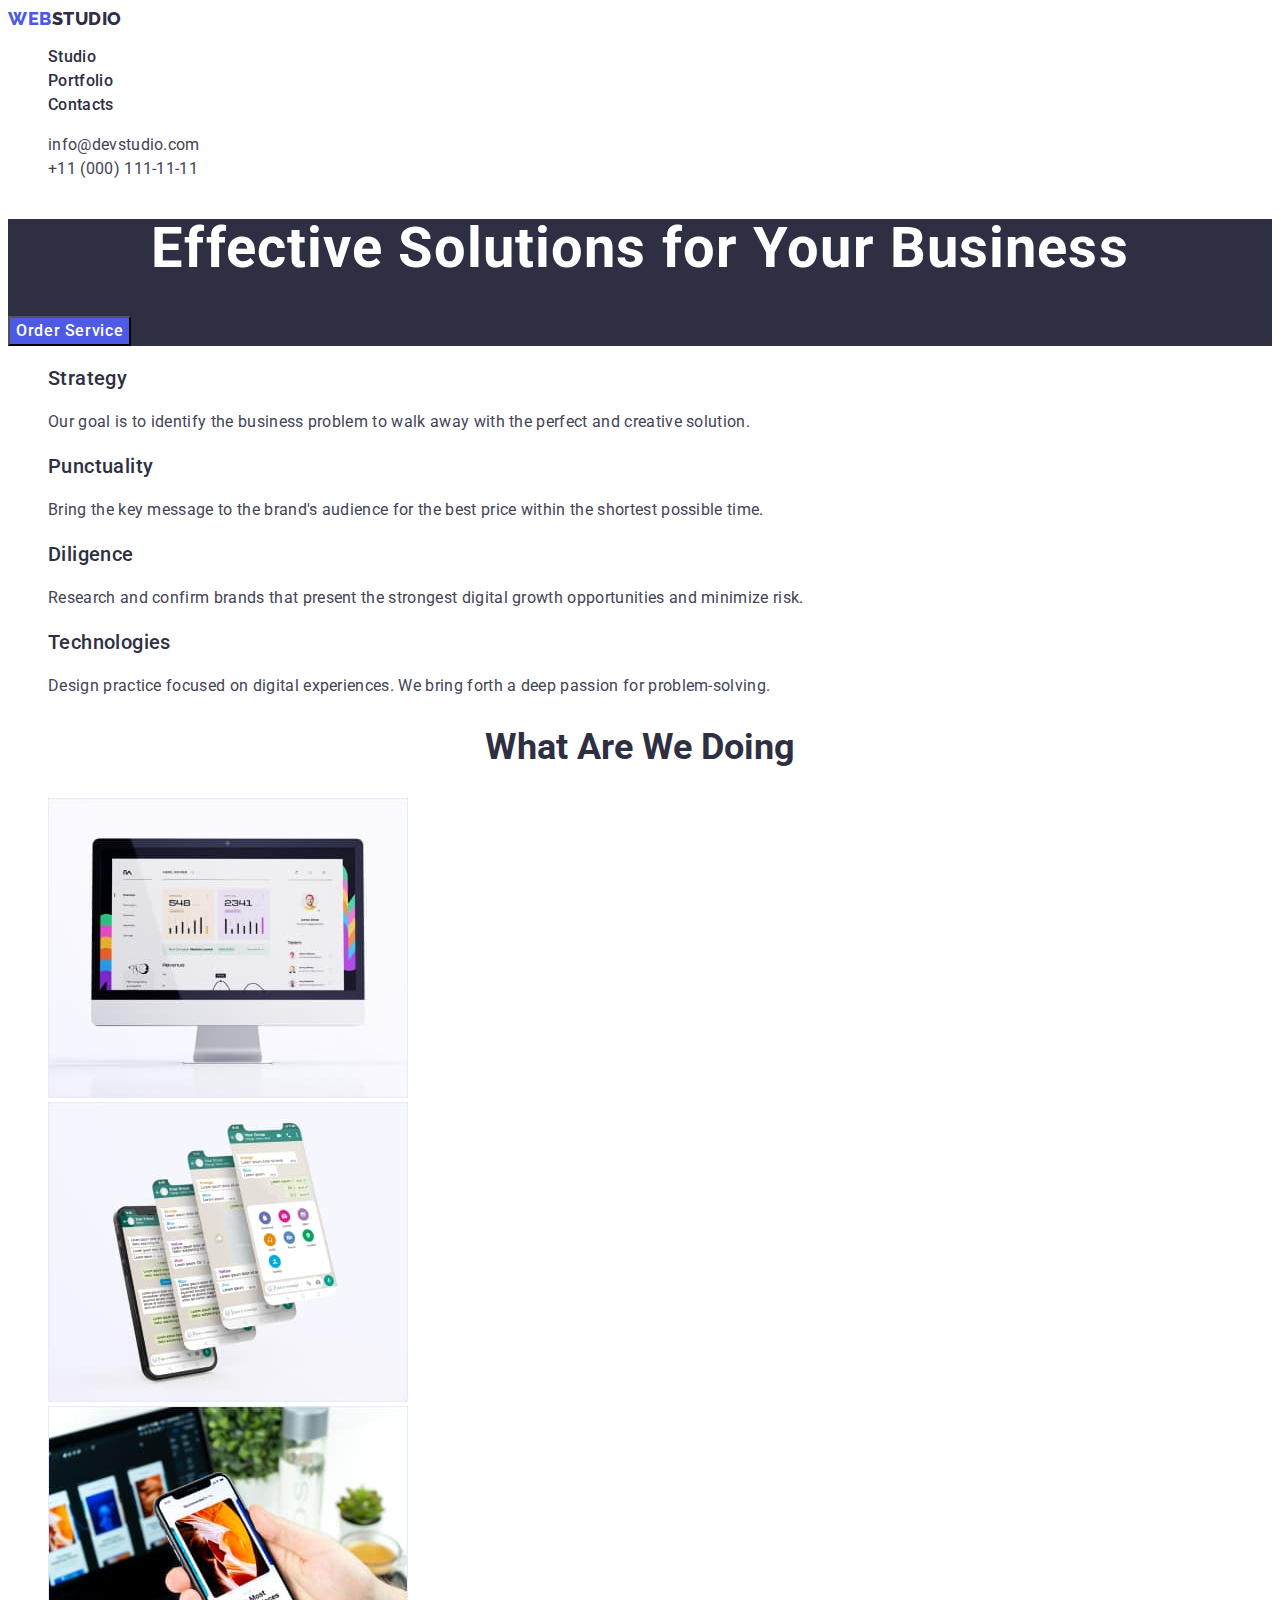
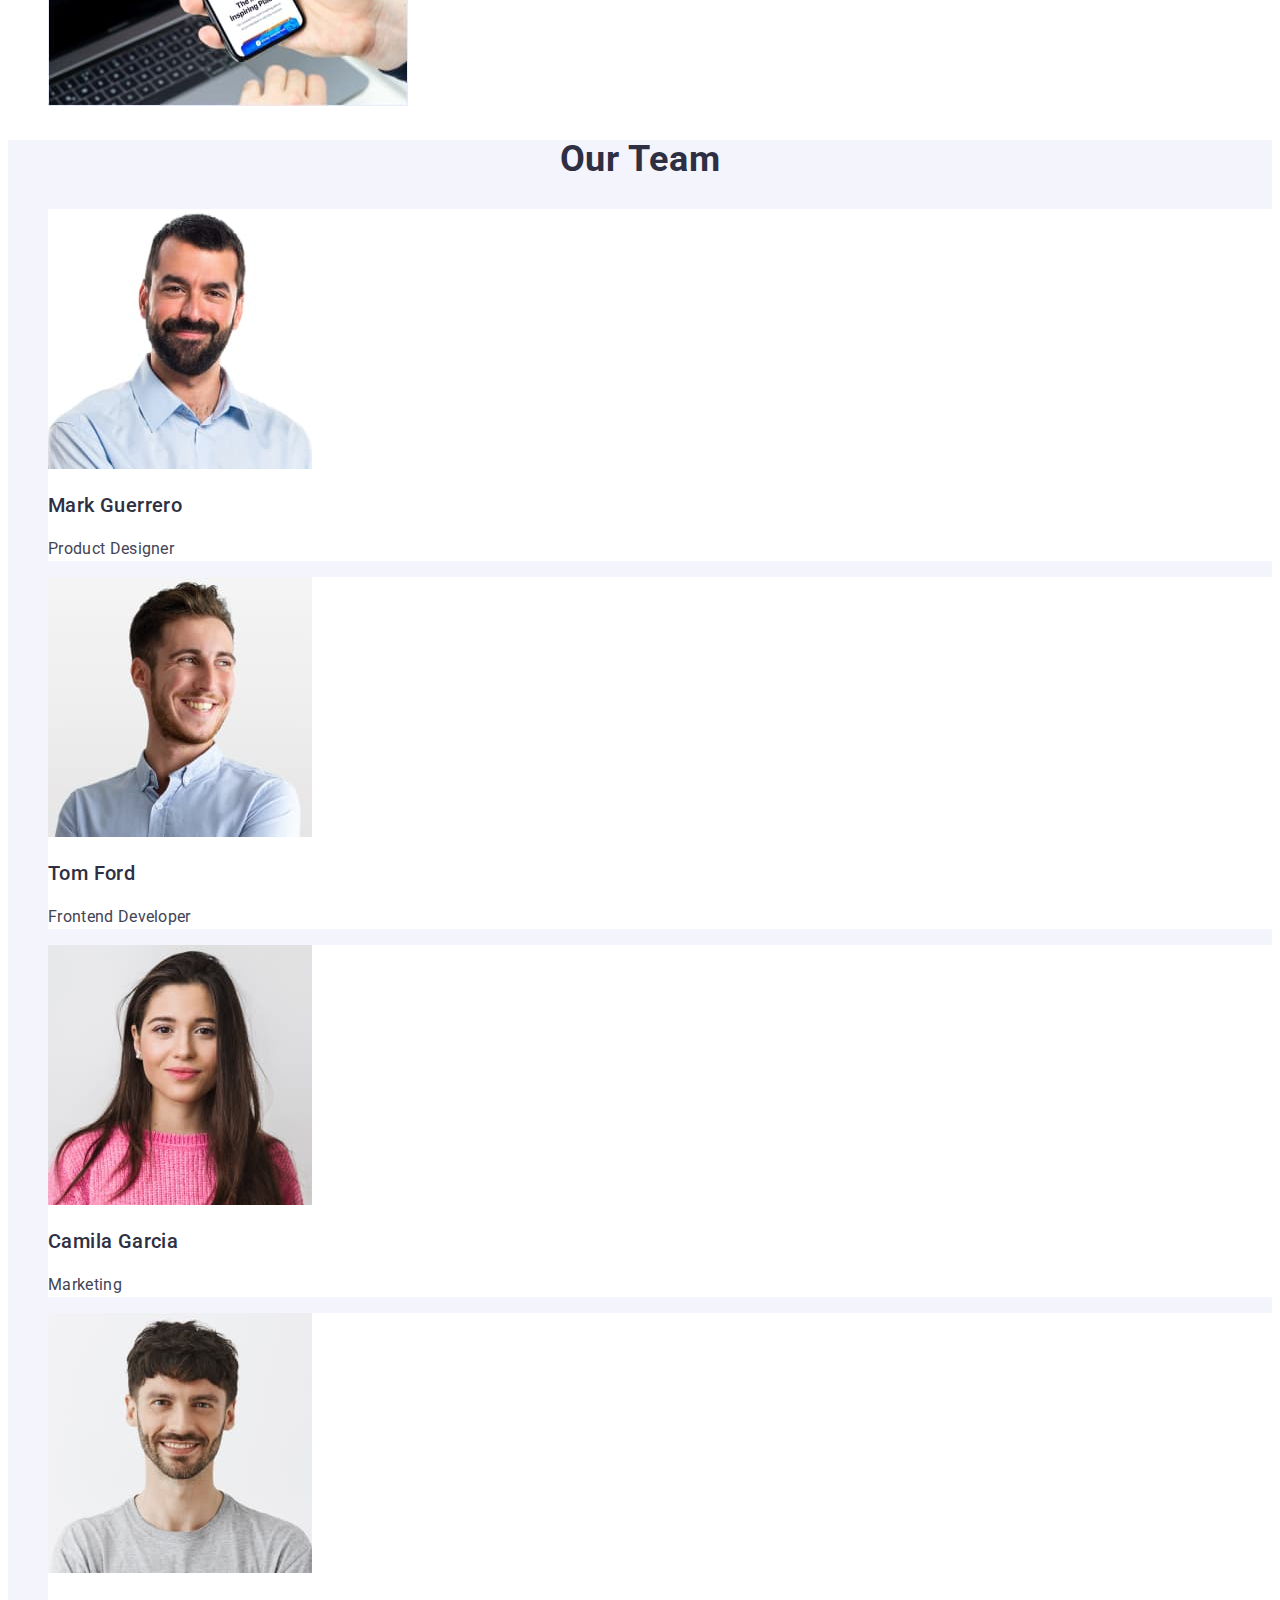
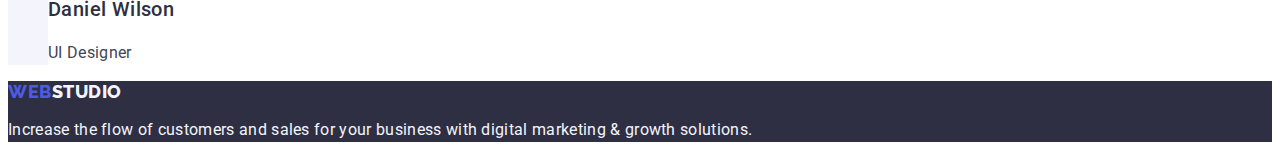
==== index.html @ 60fe018e "dfb" ====
<!DOCTYPE html>
<html lang="en">
  <head>
    <meta charset="UTF-8" />
    <meta http-equiv="X-UA-Compatible" content="IE=edge" />
    <meta name="viewport" content="width=device-width, initial-scale=1.0" />
    <link rel="preconnect" href="https://fonts.googleapis.com" />
    <link rel="preconnect" href="https://fonts.gstatic.com" crossorigin />
    <link
      href="https://fonts.googleapis.com/css2?family=Raleway:wght@800&family=Roboto:wght@400;500;700&display=swap"
      rel="stylesheet"
    />
    <title>Document</title>
    <link rel="stylesheet" href="./css/styles.css" />
  </head>
  <body>
    <header class="header">
      <nav class="header-navigation">
        <a href="./index.html" class="header-logo link"
          >Web<span class="header-logo-span">Studio</span></a
        >
        <ul class="header-menu list">
          <li>
            <a class="header-menu-link link" href="./index.html">Studio</a>
          </li>
          <li>
            <a class="header-menu-link link" href="./portfolio.html"
              >Portfolio</a
            >
          </li>
          <li><a class="header-menu-link link" href="">Contacts</a></li>
        </ul>
      </nav>
      <address class="header-address">
        <ul class="header-contact list link">
          <li>
            <a href="mailto:info@devstudio.com" class="header-adress-mail link"
              >info@devstudio.com</a
            >
          </li>
          <li>
            <a href="tel:+110001111111" class="header-adress-mail link"
              >+11 (000) 111-11-11</a
            >
          </li>
        </ul>
      </address>
    </header>

    <main>
      <!-- hero image -->
      <section class="hero">
        <h1 class="hero-title">Effective Solutions for Your Business</h1>
        <button type="button" class="hero-btn">Order Service</button>
      </section>

      <!-- section 2 -->
      <section class="professionalism">
        <h2 hidden class="professionalism-title">Professionalism</h2>
        <ul class="professionalism-list list">
          <li class="professionalism-item">
            <h3 class="professionalism-subtitle">Strategy</h3>
            <p class="professionalism-item-text">
              Our goal is to identify the business problem to walk away with the
              perfect and creative solution.
            </p>
          </li>
          <li class="professionalism-item">
            <h3 class="professionalism-subtitle">Punctuality</h3>
            <p class="professionalism-item-text">
              Bring the key message to the brand's audience for the best price
              within the shortest possible time.
            </p>
          </li>
          <li class="professionalism-item">
            <h3 class="professionalism-subtitle">Diligence</h3>
            <p class="professionalism-item-text">
              Research and confirm brands that present the strongest digital
              growth opportunities and minimize risk.
            </p>
          </li>
          <li class="professionalism-item">
            <h3 class="professionalism-subtitle">Technologies</h3>
            <p class="professionalism-item-text">
              Design practice focused on digital experiences. We bring forth a
              deep passion for problem-solving.
            </p>
          </li>
        </ul>
      </section>

      <!-- section 3 -->
      <section class="action">
        <h2 class="action-title">What are we doing</h2>
        <ul class="teem-list list">
          <li>
            <img
              src="./images/section2img1.jpg"
              alt="web_site"
              width="360"
              height="300"
            />
          </li>
          <li>
            <img
              src="./images/section2img2.jpg"
              alt="communication"
              width="360"
              height="300"
            />
          </li>
          <li>
            <img
              src="./images/section2img3.jpg"
              alt="application"
              width="360"
              height="300"
            />
          </li>
        </ul>
      </section>

      <!-- section 4 -->
      <section class="teem">
        <h2 class="teem-title">Our Team</h2>
        <ul class="teem-list list">
          <li class="teem-list-item">
            <img
              src="./images/markguerrero.jpg"
              alt="Mark Guerrero"
              width="264"
              height="260"
            />
            <h3 class="teem-subtitle">Mark Guerrero</h3>
            <p class="teem-text">Product Designer</p>
          </li>
          <li class="teem-list-item">
            <img
              src="./images/tomford.jpg"
              alt="Tom Ford"
              width="264"
              height="260"
            />
            <h3 class="teem-subtitle">Tom Ford</h3>
            <p class="teem-text">Frontend Developer</p>
          </li>
          <li class="teem-list-item">
            <img
              src="./images/camilagarcia.jpg"
              alt="Camila Garcia"
              width="264"
              height="260"
            />
            <h3 class="teem-subtitle">Camila Garcia</h3>
            <p class="teem-text">Marketing</p>
          </li>
          <li class="teem-list-item">
            <img
              src="./images/danielwilson.jpg"
              alt="Daniel Wilson"
              width="264"
              height="260"
            />
            <h3 class="teem-subtitle">Daniel Wilson</h3>
            <p class="teem-text">UI Designer</p>
          </li>
        </ul>
      </section>
    </main>

    <footer class="footer">
      <a href="./index.html" class="footer-logo link"
        >Web<span class="footer-logo-span">Studio</span></a
      >
      <p class="footer-text">
        Increase the flow of customers and sales for your business with digital
        marketing & growth solutions.
      </p>
    </footer>
  </body>
</html>
---- css/styles.css ----
:root {
  --title-color: #2e2f42;
  --main-text-color: #434455;
  --logo-color: #4d5ae5;
  --hover-color: #404bbf;
  --hero-color: #ffffff;
  --footer-text-color: #f4f4fd;
}

body {
  font-family: "Roboto", sans-serif;
  color: var(--main-text-color);
  background-color: var(--hero-color);
}

.link {
  text-decoration: none;
}

.list {
  list-style-type: none;
}

/* header */

.header-logo {
  font-family: "Raleway", sans-serif;
  font-weight: 800;
  font-size: 18px;
  line-height: 1.17;
  letter-spacing: 0.03em;
  text-transform: uppercase;
  color: var(--logo-color);
}
.header-logo:hover {
  color: var(--hover-color);
}

.header-logo:focus {
  color: var(--hover-color);
}

.header-logo-span {
  color: var(--title-color);
}

.header-menu-link {
  font-weight: 500;
  font-size: 16px;
  line-height: 1.5;
  letter-spacing: 0.02em;
  color: var(--title-color);
}

.header-menu-link:hover {
  color: var(--hover-color);
}

.header-menu-link:focus {
  color: var(--hover-color);
}

.header-contact {
  line-height: 1.5;
  letter-spacing: 0.02em;
}
.header-address {
  font-style: normal;
}

.header-adress-mail {
  color: var(--main-text-color);
}

.header-adress-mail:hover {
  color: var(--hover-color);
}

.header-adress-mail:focus {
  color: var(--hover-color);
}

/* hero image */
.hero {
  background-color: var(--title-color);
}

.hero-title {
  font-size: 56px;
  line-height: 1.07;
  text-align: center;
  letter-spacing: 0.02em;
  color: var(--hero-color);
}
.hero-btn {
  font-family: "Roboto", sans-serif;
  font-weight: 500;
  font-size: 16px;
  line-height: 1.5;
  letter-spacing: 0.04em;
  color: var(--hero-color);
  background-color: var(--logo-color);
  cursor: pointer;
}

.hero-btn:hover {
  background-color: var(--hover-color);
}

.hero-btn:focus {
  background-color: var(--hover-color);
}

/* section 2 */

.professionalism-subtitle {
  font-weight: 500;
  font-size: 20px;
  line-height: 1.2;
  letter-spacing: 0.02em;
  color: var(--title-color);
}

.professionalism-item-text {
  font-size: 16px;
  line-height: 1.5;
  letter-spacing: 0.02em;
  color: var(--main-text-color);
}

/* section 3 */

.action-title {
  font-size: 36px;
  line-height: 1.11;
  text-align: center;
  text-transform: capitalize;
  color: var(--title-color);
}

/* section 4 */

.teem {
  background-color: var(--footer-text-color);
}

.teem-title {
  font-size: 36px;
  line-height: 1.11;
  text-align: center;
  letter-spacing: 0.02em;
  text-transform: capitalize;
  color: var(--title-color);
}

.teem-list {
}

.teem-list-item {
  background-color: var(--hero-color);
}

.teem-subtitle {
  font-weight: 500;
  font-size: 20px;
  line-height: 1.2;
  letter-spacing: 0.02em;
  color: var(--title-color);
}

.teem-text {
  font-size: 16px;
  line-height: 1.5;
  letter-spacing: 0.02em;
  color: var(--main-text-color);
}

/* footer */
.footer {
  background-color: var(--title-color);
}

.footer-logo {
  font-family: "Raleway", sans-serif;
  font-weight: 800;
  font-size: 18px;
  line-height: 1.17;
  letter-spacing: 0.03em;
  text-transform: uppercase;
  color: var(--logo-color);
}

.footer-logo-span {
  color: var(--footer-text-color);
}

.footer-text {
  line-height: 1.5;
  letter-spacing: 0.02em;
  color: var(--footer-text-color);
}

/* portfolio */

/* filter */

.filter-list {
  font-weight: 500;
  font-size: 16px;
  line-height: 1.5;
  color: var(--logo-color);
  list-style: none;
}

.filter-list-all {
  font-family: "Roboto", sans-serif;
  font-weight: 500;
  font-size: 16px;
  line-height: 1.5;
  letter-spacing: 0.04em;
  color: var(--logo-color);
  background-color: var(--footer-text-color);
  cursor: pointer;
}

.filter-list-all:hover {
  color: var(--hero-color);
  background-color: var(--hover-color);
}

.filter-list-all:focus {
  color: var(--hero-color);
  background-color: var(--hover-color);
}

.filter-link {
  text-decoration: none;
}

.filter-link-list {
}

.filter-link-item {
  text-decoration: none;
}

.filter-subtitle {
  font-weight: 500;
  font-size: 20px;
  line-height: 1.2;
  letter-spacing: 0.02em;
  color: var(--title-color);
}

.filter-text {
  font-size: 16px;
  line-height: 1.5;
  letter-spacing: 0.02em;
  color: var(--main-text-color);
}
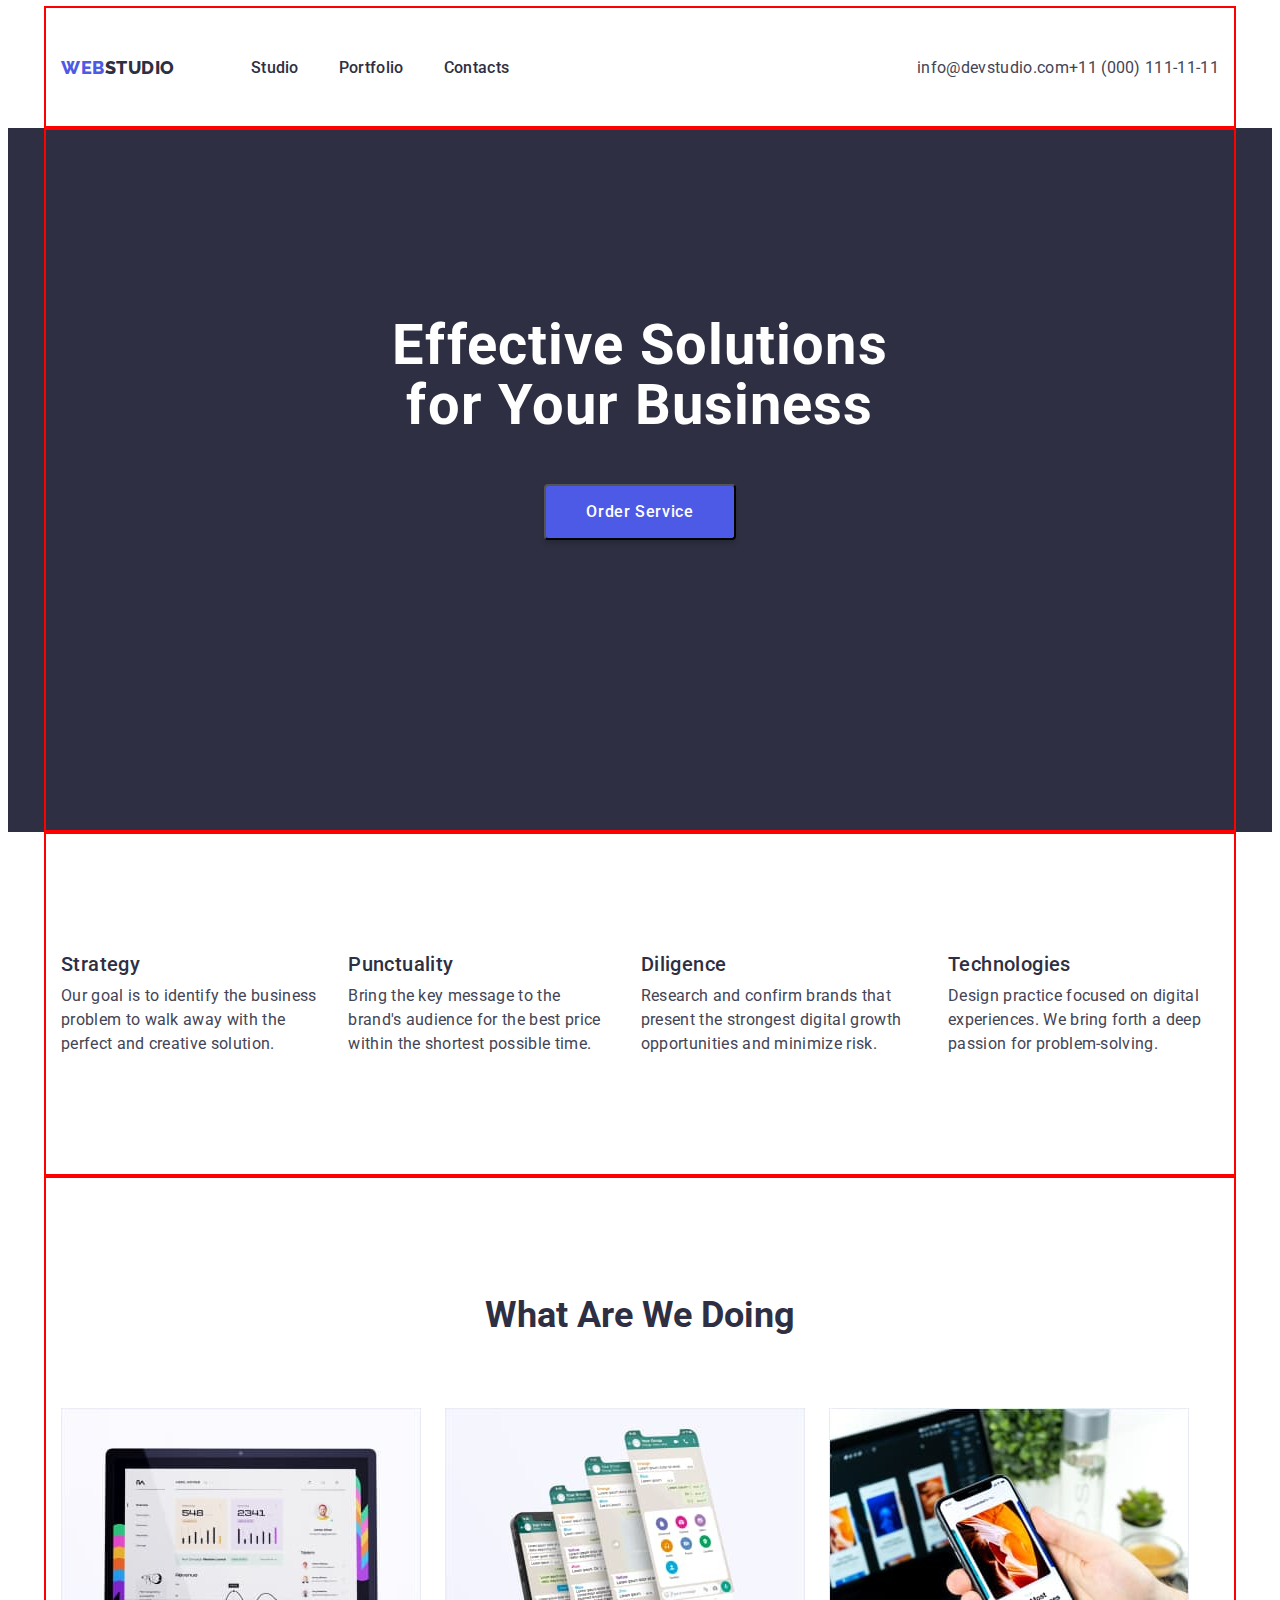
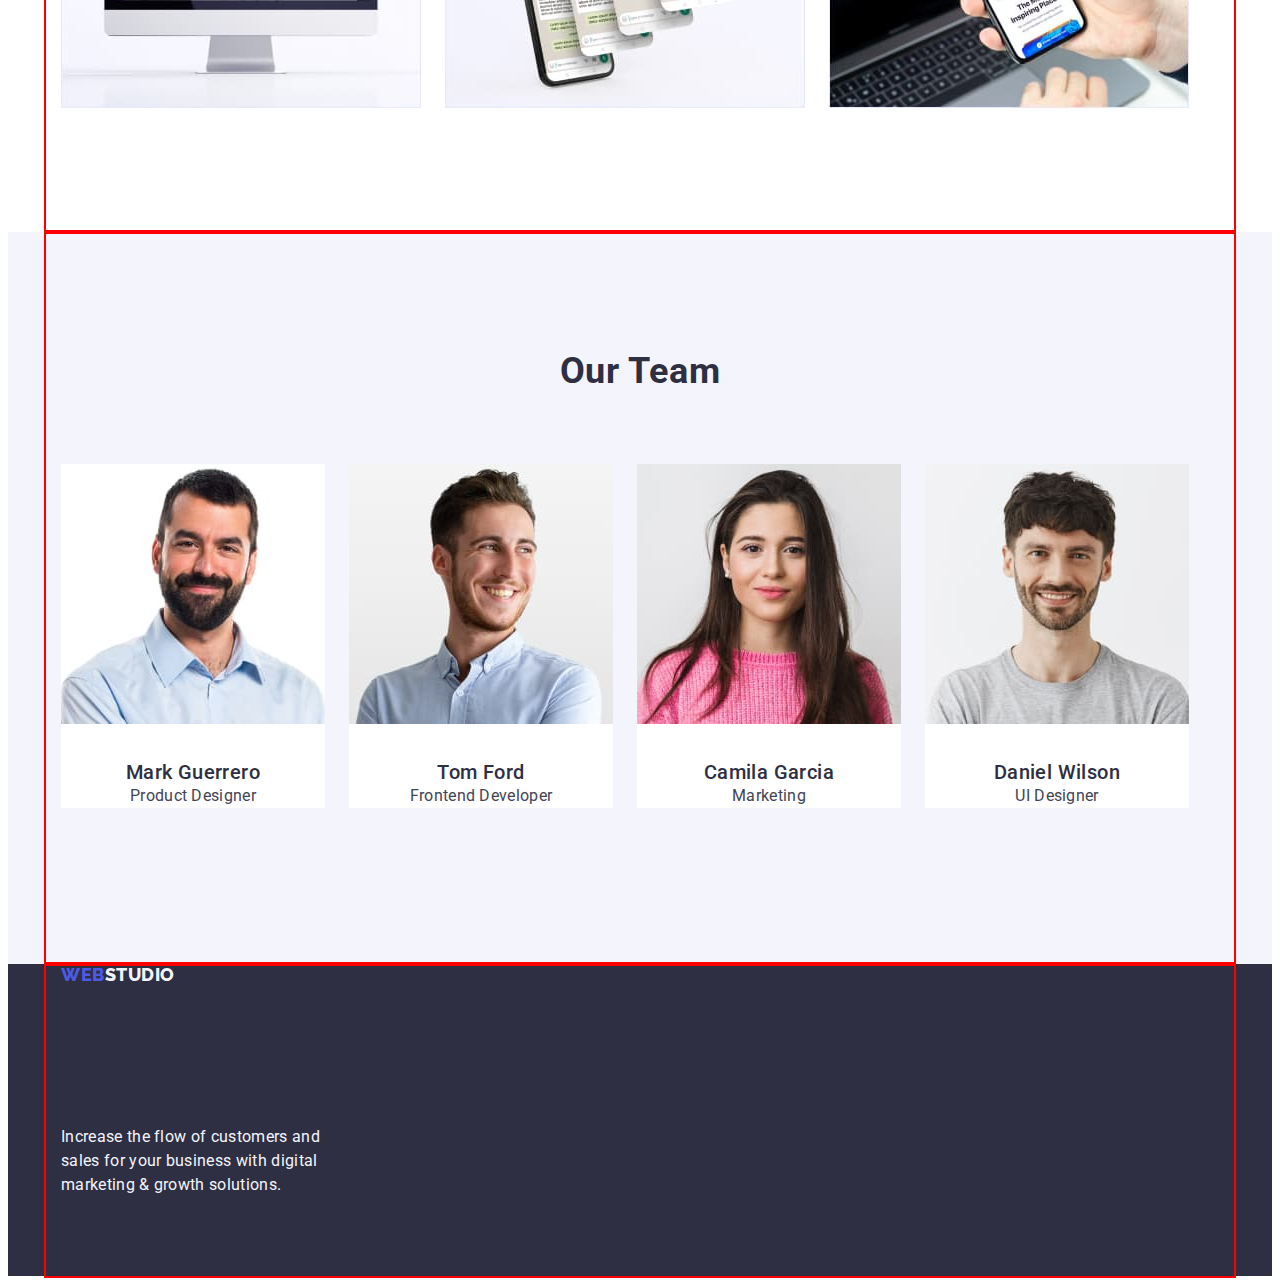
==== commit 395ef682: "fghj" ====
--- a/index.html
+++ b/index.html
@@ -11,171 +11,192 @@
       rel="stylesheet"
     />
     <title>Document</title>
+    <link
+      rel="stylesheet"
+      href="https://cdnjs.cloudflare.com/ajax/libs/modern-normalize/2.0.0/modern-normalize.min.css"
+      integrity="sha512-4xo8blKMVCiXpTaLzQSLSw3KFOVPWhm/TRtuPVc4WG6kUgjH6J03IBuG7JZPkcWMxJ5huwaBpOpnwYElP/m6wg=="
+      crossorigin="anonymous"
+      referrerpolicy="no-referrer"
+    />
     <link rel="stylesheet" href="./css/styles.css" />
   </head>
   <body>
     <header class="header">
-      <nav class="header-navigation">
-        <a href="./index.html" class="header-logo link"
-          >Web<span class="header-logo-span">Studio</span></a
-        >
-        <ul class="header-menu list">
-          <li>
-            <a class="header-menu-link link" href="./index.html">Studio</a>
-          </li>
-          <li>
-            <a class="header-menu-link link" href="./portfolio.html"
-              >Portfolio</a
-            >
-          </li>
-          <li><a class="header-menu-link link" href="">Contacts</a></li>
-        </ul>
-      </nav>
-      <address class="header-address">
-        <ul class="header-contact list link">
-          <li>
-            <a href="mailto:info@devstudio.com" class="header-adress-mail link"
-              >info@devstudio.com</a
-            >
-          </li>
-          <li>
-            <a href="tel:+110001111111" class="header-adress-mail link"
-              >+11 (000) 111-11-11</a
-            >
-          </li>
-        </ul>
-      </address>
+      <div class="container header-container">
+        <nav class="header-navigation">
+          <a href="./index.html" class="header-logo link"
+            >Web<span class="header-logo-span">Studio</span></a
+          >
+          <ul class="header-menu list">
+            <li>
+              <a class="header-menu-link link" href="./index.html">Studio</a>
+            </li>
+            <li>
+              <a class="header-menu-link link" href="./portfolio.html"
+                >Portfolio</a
+              >
+            </li>
+            <li><a class="header-menu-link link" href="">Contacts</a></li>
+          </ul>
+        </nav>
+        <address class="header-address">
+          <ul class="header-contact list link">
+            <li>
+              <a
+                href="mailto:info@devstudio.com"
+                class="header-adress-mail link"
+                >info@devstudio.com</a
+              >
+            </li>
+            <li>
+              <a href="tel:+110001111111" class="header-adress-mail link"
+                >+11 (000) 111-11-11</a
+              >
+            </li>
+          </ul>
+        </address>
+      </div>
     </header>
 
     <main>
       <!-- hero image -->
       <section class="hero">
-        <h1 class="hero-title">Effective Solutions for Your Business</h1>
-        <button type="button" class="hero-btn">Order Service</button>
+        <div class="container hero-container">
+          <h1 class="hero-title">Effective Solutions for Your Business</h1>
+          <button type="button" class="hero-btn">Order Service</button>
+        </div>
       </section>
 
       <!-- section 2 -->
       <section class="professionalism">
-        <h2 hidden class="professionalism-title">Professionalism</h2>
-        <ul class="professionalism-list list">
-          <li class="professionalism-item">
-            <h3 class="professionalism-subtitle">Strategy</h3>
-            <p class="professionalism-item-text">
-              Our goal is to identify the business problem to walk away with the
-              perfect and creative solution.
-            </p>
-          </li>
-          <li class="professionalism-item">
-            <h3 class="professionalism-subtitle">Punctuality</h3>
-            <p class="professionalism-item-text">
-              Bring the key message to the brand's audience for the best price
-              within the shortest possible time.
-            </p>
-          </li>
-          <li class="professionalism-item">
-            <h3 class="professionalism-subtitle">Diligence</h3>
-            <p class="professionalism-item-text">
-              Research and confirm brands that present the strongest digital
-              growth opportunities and minimize risk.
-            </p>
-          </li>
-          <li class="professionalism-item">
-            <h3 class="professionalism-subtitle">Technologies</h3>
-            <p class="professionalism-item-text">
-              Design practice focused on digital experiences. We bring forth a
-              deep passion for problem-solving.
-            </p>
-          </li>
-        </ul>
+        <div class="container">
+          <h2 hidden class="professionalism-title">Professionalism</h2>
+          <ul class="professionalism-list list">
+            <li class="professionalism-item">
+              <h3 class="professionalism-subtitle">Strategy</h3>
+              <p class="professionalism-item-text">
+                Our goal is to identify the business problem to walk away with
+                the perfect and creative solution.
+              </p>
+            </li>
+            <li class="professionalism-item">
+              <h3 class="professionalism-subtitle">Punctuality</h3>
+              <p class="professionalism-item-text">
+                Bring the key message to the brand's audience for the best price
+                within the shortest possible time.
+              </p>
+            </li>
+            <li class="professionalism-item">
+              <h3 class="professionalism-subtitle">Diligence</h3>
+              <p class="professionalism-item-text">
+                Research and confirm brands that present the strongest digital
+                growth opportunities and minimize risk.
+              </p>
+            </li>
+            <li class="professionalism-item">
+              <h3 class="professionalism-subtitle">Technologies</h3>
+              <p class="professionalism-item-text">
+                Design practice focused on digital experiences. We bring forth a
+                deep passion for problem-solving.
+              </p>
+            </li>
+          </ul>
+        </div>
       </section>
 
       <!-- section 3 -->
       <section class="action">
-        <h2 class="action-title">What are we doing</h2>
-        <ul class="teem-list list">
-          <li>
-            <img
-              src="./images/section2img1.jpg"
-              alt="web_site"
-              width="360"
-              height="300"
-            />
-          </li>
-          <li>
-            <img
-              src="./images/section2img2.jpg"
-              alt="communication"
-              width="360"
-              height="300"
-            />
-          </li>
-          <li>
-            <img
-              src="./images/section2img3.jpg"
-              alt="application"
-              width="360"
-              height="300"
-            />
-          </li>
-        </ul>
+        <div class="container action-container">
+          <h2 class="action-title">What are we doing</h2>
+          <ul class="teem-list list">
+            <li class="teem-list-item">
+              <img
+                src="./images/section2img1.jpg"
+                alt="web_site"
+                width="360"
+                height="300"
+              />
+            </li>
+            <li class="teem-list-item">
+              <img
+                src="./images/section2img2.jpg"
+                alt="communication"
+                width="360"
+                height="300"
+              />
+            </li>
+            <li class="teem-list-item">
+              <img
+                src="./images/section2img3.jpg"
+                alt="application"
+                width="360"
+                height="300"
+              />
+            </li>
+          </ul>
+        </div>
       </section>
 
       <!-- section 4 -->
       <section class="teem">
-        <h2 class="teem-title">Our Team</h2>
-        <ul class="teem-list list">
-          <li class="teem-list-item">
-            <img
-              src="./images/markguerrero.jpg"
-              alt="Mark Guerrero"
-              width="264"
-              height="260"
-            />
-            <h3 class="teem-subtitle">Mark Guerrero</h3>
-            <p class="teem-text">Product Designer</p>
-          </li>
-          <li class="teem-list-item">
-            <img
-              src="./images/tomford.jpg"
-              alt="Tom Ford"
-              width="264"
-              height="260"
-            />
-            <h3 class="teem-subtitle">Tom Ford</h3>
-            <p class="teem-text">Frontend Developer</p>
-          </li>
-          <li class="teem-list-item">
-            <img
-              src="./images/camilagarcia.jpg"
-              alt="Camila Garcia"
-              width="264"
-              height="260"
-            />
-            <h3 class="teem-subtitle">Camila Garcia</h3>
-            <p class="teem-text">Marketing</p>
-          </li>
-          <li class="teem-list-item">
-            <img
-              src="./images/danielwilson.jpg"
-              alt="Daniel Wilson"
-              width="264"
-              height="260"
-            />
-            <h3 class="teem-subtitle">Daniel Wilson</h3>
-            <p class="teem-text">UI Designer</p>
-          </li>
-        </ul>
+        <div class="container container-teem">
+          <h2 class="teem-title">Our Team</h2>
+          <ul class="teem-list list">
+            <li class="teem-list-item">
+              <img
+                src="./images/markguerrero.jpg"
+                alt="Mark Guerrero"
+                width="264"
+                height="260"
+              />
+              <h3 class="teem-subtitle">Mark Guerrero</h3>
+              <p class="teem-text">Product Designer</p>
+            </li>
+            <li class="teem-list-item">
+              <img
+                src="./images/tomford.jpg"
+                alt="Tom Ford"
+                width="264"
+                height="260"
+              />
+              <h3 class="teem-subtitle">Tom Ford</h3>
+              <p class="teem-text">Frontend Developer</p>
+            </li>
+            <li class="teem-list-item">
+              <img
+                src="./images/camilagarcia.jpg"
+                alt="Camila Garcia"
+                width="264"
+                height="260"
+              />
+              <h3 class="teem-subtitle">Camila Garcia</h3>
+              <p class="teem-text">Marketing</p>
+            </li>
+            <li class="teem-list-item">
+              <img
+                src="./images/danielwilson.jpg"
+                alt="Daniel Wilson"
+                width="264"
+                height="260"
+              />
+              <h3 class="teem-subtitle">Daniel Wilson</h3>
+              <p class="teem-text">UI Designer</p>
+            </li>
+          </ul>
+        </div>
       </section>
     </main>
 
     <footer class="footer">
-      <a href="./index.html" class="footer-logo link"
-        >Web<span class="footer-logo-span">Studio</span></a
-      >
-      <p class="footer-text">
-        Increase the flow of customers and sales for your business with digital
-        marketing & growth solutions.
-      </p>
+      <div class="container container-footer">
+        <a href="./index.html" class="footer-logo link"
+          >Web<span class="footer-logo-span">Studio</span></a
+        >
+        <p class="footer-text">
+          Increase the flow of customers and sales for your business with
+          digital marketing & growth solutions.
+        </p>
+      </div>
     </footer>
   </body>
 </html>
--- a/css/styles.css
+++ b/css/styles.css
@@ -13,6 +13,23 @@
   background-color: var(--hero-color);
 }
 
+p,
+h1,
+h2,
+h3,
+h4,
+h5,
+h6 {
+  margin-top: 0;
+  margin-bottom: 0;
+}
+
+ul {
+  margin-top: 0;
+  margin-bottom: 0;
+  padding-left: 0;
+}
+
 .link {
   text-decoration: none;
 }
@@ -23,7 +40,34 @@
 
 /* header */
 
+.container {
+  width: 100%;
+  max-width: 1158px;
+  padding-left: 15px;
+  padding-right: 15px;
+  margin: 0 auto;
+  outline: 2px solid red;
+}
+
+.header-container {
+  display: flex;
+  align-items: center;
+}
+
+.header {
+  padding-top: 0px;
+  padding-bottom: 0px;
+}
+
+.header-navigation {
+  display: flex;
+  align-items: center;
+  flex-grow: 1;
+}
+
 .header-logo {
+  max-width: 496px;
+  height: 120px;
   font-family: "Raleway", sans-serif;
   font-weight: 800;
   font-size: 18px;
@@ -31,6 +75,8 @@
   letter-spacing: 0.03em;
   text-transform: uppercase;
   color: var(--logo-color);
+  display: flex;
+  align-items: center;
 }
 .header-logo:hover {
   color: var(--hover-color);
@@ -44,6 +90,12 @@
   color: var(--title-color);
 }
 
+.header-menu {
+  display: flex;
+  margin-left: 76px;
+  gap: 40px;
+}
+
 .header-menu-link {
   font-weight: 500;
   font-size: 16px;
@@ -63,9 +115,11 @@
 .header-contact {
   line-height: 1.5;
   letter-spacing: 0.02em;
+  display: flex;
 }
 .header-address {
   font-style: normal;
+  margin-left: auto;
 }
 
 .header-adress-mail {
@@ -85,14 +139,25 @@
   background-color: var(--title-color);
 }
 
+.hero-container {
+  padding-top: 188px;
+  padding-bottom: 292px;
+}
+
 .hero-title {
   font-size: 56px;
   line-height: 1.07;
   text-align: center;
   letter-spacing: 0.02em;
   color: var(--hero-color);
+  text-align: center;
+  margin-left: auto;
+  margin-right: auto;
+  margin-bottom: 48px;
+  max-width: 496px;
 }
 .hero-btn {
+  padding: 14px 40px;
   font-family: "Roboto", sans-serif;
   font-weight: 500;
   font-size: 16px;
@@ -101,6 +166,11 @@
   color: var(--hero-color);
   background-color: var(--logo-color);
   cursor: pointer;
+  display: block;
+  margin: 0 auto;
+  background: #4d5ae5;
+  box-shadow: 0px 4px 4px rgba(0, 0, 0, 0.15);
+  border-radius: 4px;
 }
 
 .hero-btn:hover {
@@ -113,12 +183,24 @@
 
 /* section 2 */
 
+.professionalism-list {
+  display: flex;
+  padding-top: 120px;
+  padding-bottom: 120px;
+  gap: 24px;
+}
+
+.professionalism-item {
+  width: calc((100%-3 * 24px) / 4);
+}
+
 .professionalism-subtitle {
   font-weight: 500;
   font-size: 20px;
   line-height: 1.2;
   letter-spacing: 0.02em;
   color: var(--title-color);
+  margin-bottom: 8px;
 }
 
 .professionalism-item-text {
@@ -129,6 +211,11 @@
 }
 
 /* section 3 */
+
+.action-container {
+  padding-top: 120px;
+  padding-bottom: 120px;
+}
 
 .action-title {
   font-size: 36px;
@@ -136,12 +223,28 @@
   text-align: center;
   text-transform: capitalize;
   color: var(--title-color);
+  margin: 0 auto;
+  margin-bottom: 72px;
+}
+
+.teem-list {
+  display: flex;
+  gap: 24px;
+}
+
+.teem-list-item {
+  width: calc((100%-24px * 2) / 3);
 }
 
 /* section 4 */
 
 .teem {
   background-color: var(--footer-text-color);
+}
+
+.container-teem {
+  width: 1440px;
+  height: 732px;
 }
 
 .teem-title {
@@ -151,6 +254,9 @@
   letter-spacing: 0.02em;
   text-transform: capitalize;
   color: var(--title-color);
+  margin: 0 auto;
+  padding-top: 120px;
+  padding-bottom: 72px;
 }
 
 .teem-list {
@@ -166,6 +272,8 @@
   line-height: 1.2;
   letter-spacing: 0.02em;
   color: var(--title-color);
+  text-align: center;
+  margin-top: 32px;
 }
 
 .teem-text {
@@ -173,11 +281,17 @@
   line-height: 1.5;
   letter-spacing: 0.02em;
   color: var(--main-text-color);
+  text-align: center;
 }
 
 /* footer */
 .footer {
   background-color: var(--title-color);
+}
+
+.container-footer {
+  width: 1440px;
+  height: 312px;
 }
 
 .footer-logo {
@@ -198,6 +312,8 @@
   line-height: 1.5;
   letter-spacing: 0.02em;
   color: var(--footer-text-color);
+  max-width: 264px;
+  padding-top: 140px;
 }
 
 /* portfolio */
@@ -210,6 +326,10 @@
   line-height: 1.5;
   color: var(--logo-color);
   list-style: none;
+  display: flex;
+  gap: 24px;
+  padding-left: 427px;
+  padding-right: 427px;
 }
 
 .filter-list-all {
@@ -235,6 +355,9 @@
 
 .filter-link {
   text-decoration: none;
+  display: flex;
+  flex-wrap: wrap;
+  gap: 24px;
 }
 
 .filter-link-list {
@@ -250,6 +373,8 @@
   line-height: 1.2;
   letter-spacing: 0.02em;
   color: var(--title-color);
+  padding-top: 32px;
+  padding-bottom: 8px;
 }
 
 .filter-text {
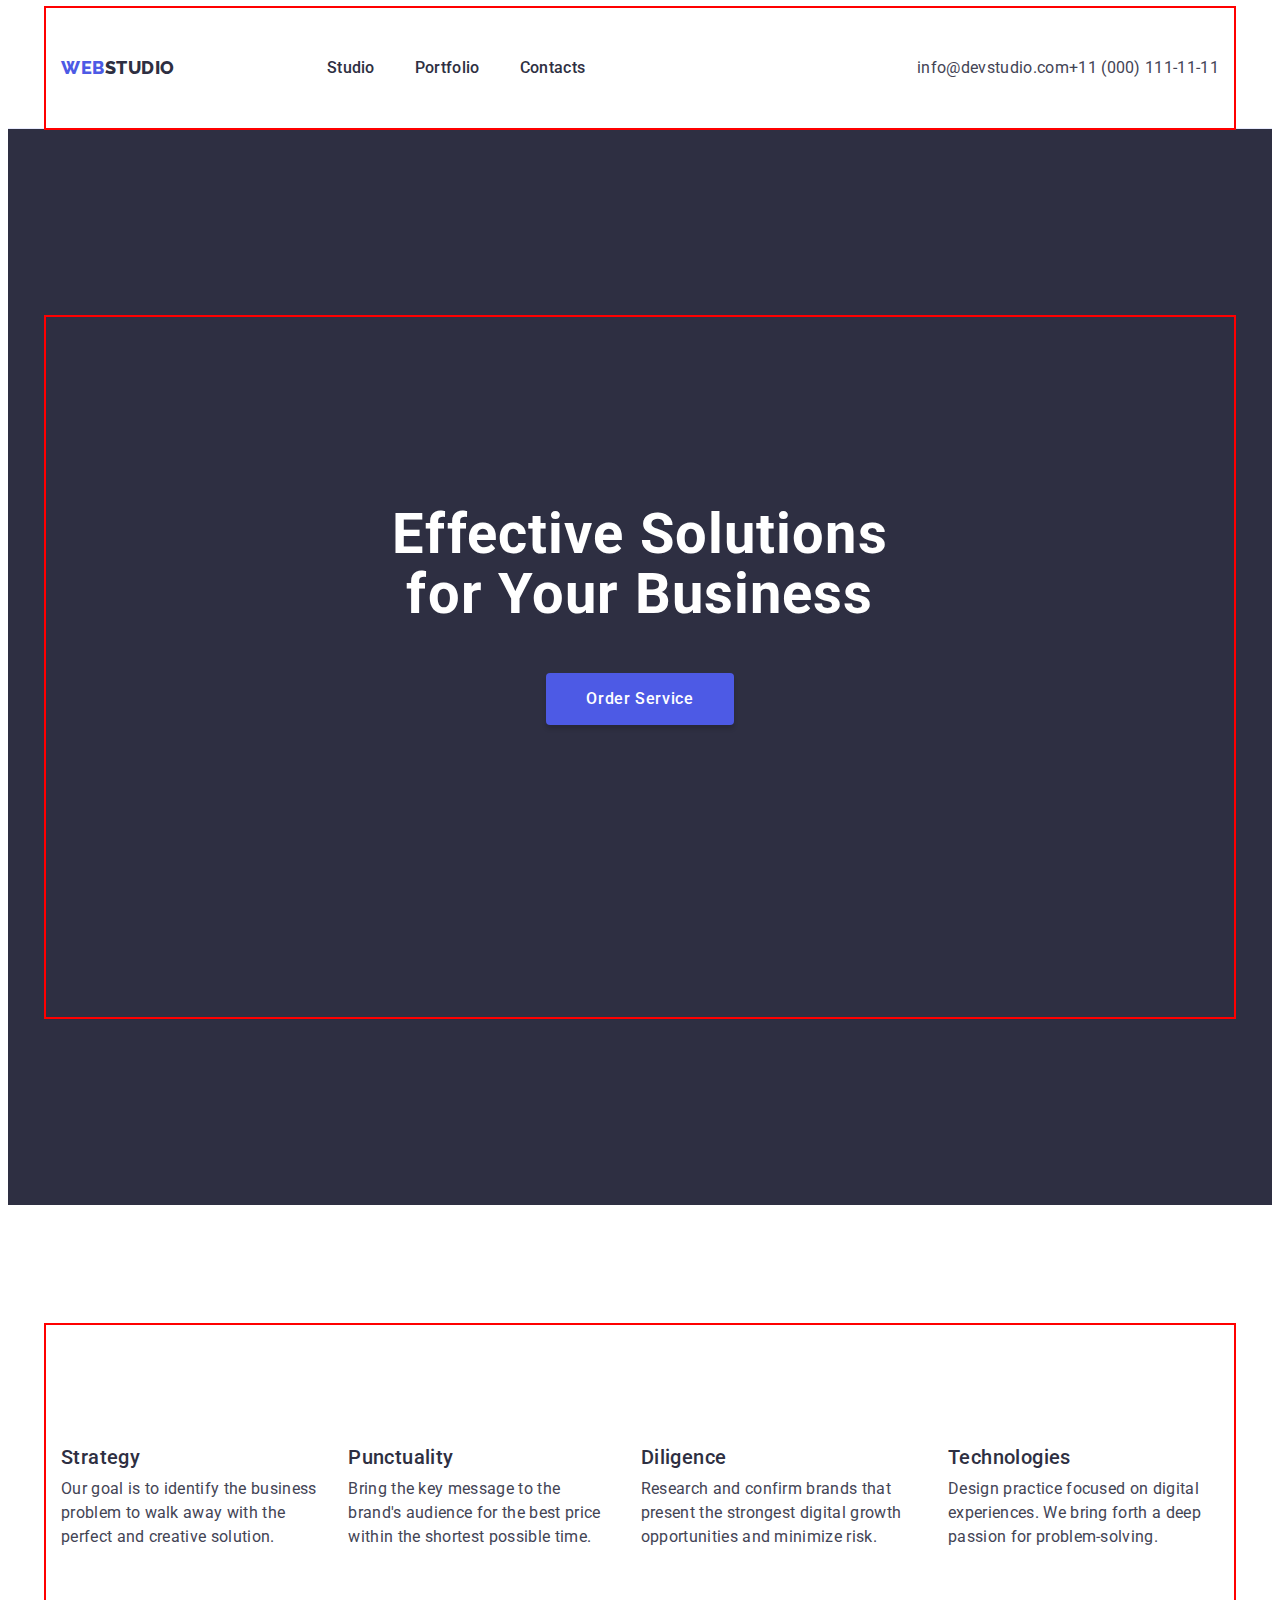
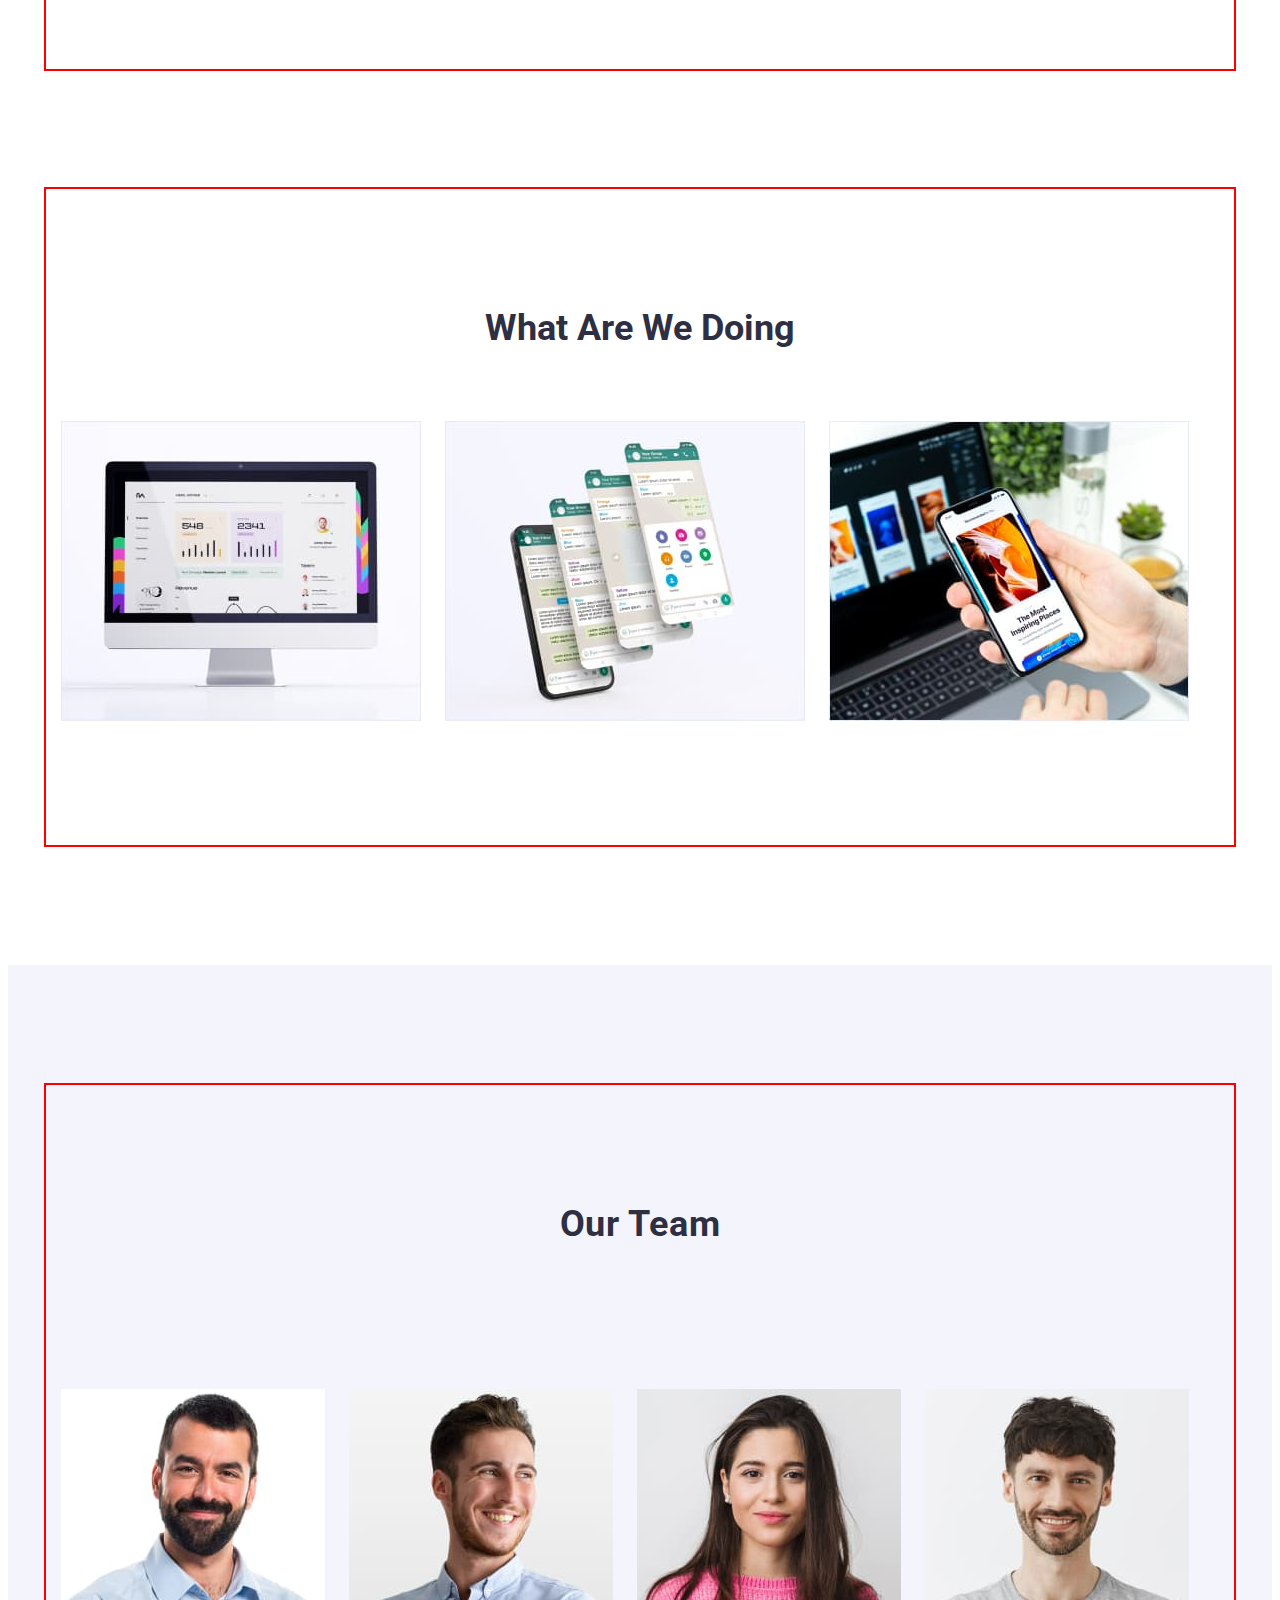
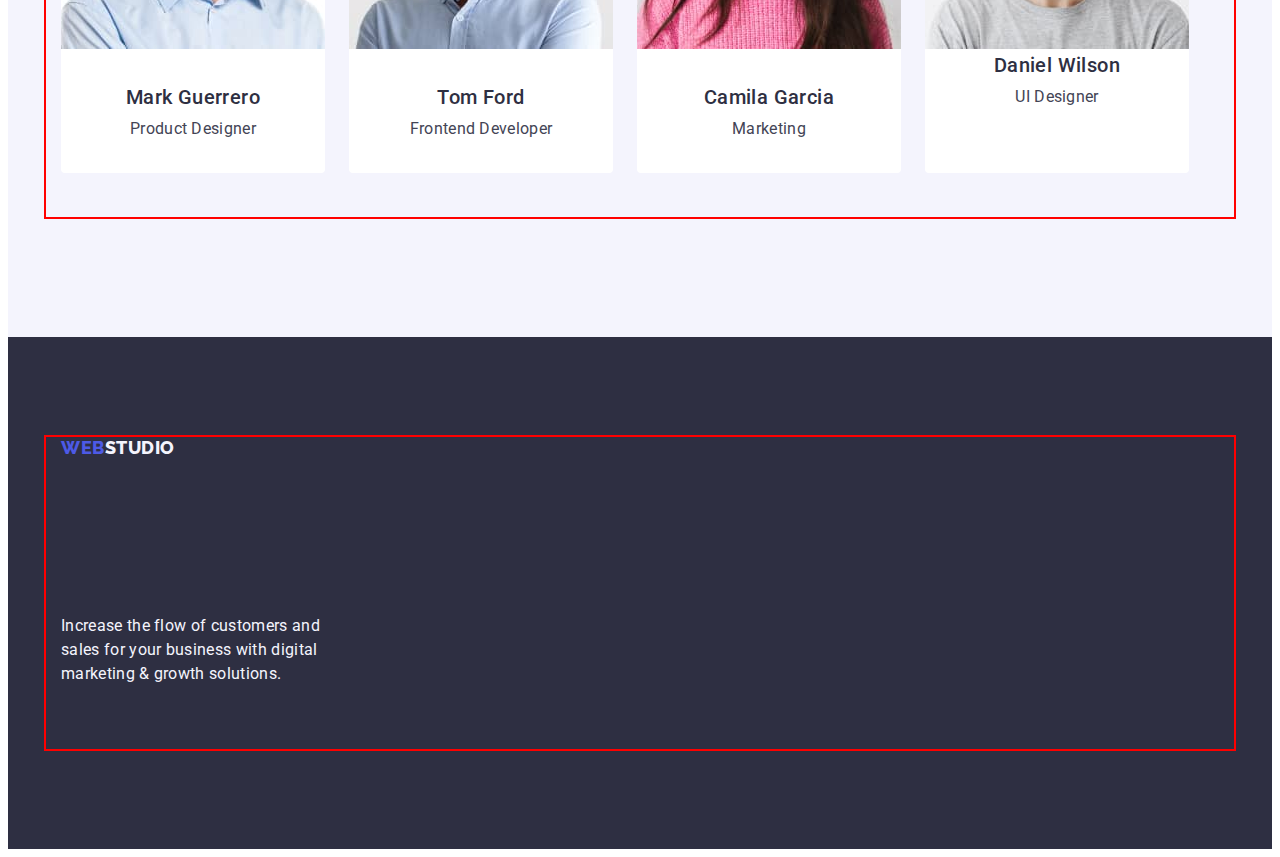
==== commit 64f5e570: "hgj" ====
--- a/index.html
+++ b/index.html
@@ -149,8 +149,10 @@
                 width="264"
                 height="260"
               />
-              <h3 class="teem-subtitle">Mark Guerrero</h3>
-              <p class="teem-text">Product Designer</p>
+              <div class="teem-job">
+                <h3 class="teem-subtitle">Mark Guerrero</h3>
+                <p class="teem-text">Product Designer</p>
+              </div>
             </li>
             <li class="teem-list-item">
               <img
@@ -159,8 +161,10 @@
                 width="264"
                 height="260"
               />
-              <h3 class="teem-subtitle">Tom Ford</h3>
-              <p class="teem-text">Frontend Developer</p>
+              <div class="teem-job">
+                <h3 class="teem-subtitle">Tom Ford</h3>
+                <p class="teem-text">Frontend Developer</p>
+              </div>
             </li>
             <li class="teem-list-item">
               <img
@@ -169,8 +173,10 @@
                 width="264"
                 height="260"
               />
-              <h3 class="teem-subtitle">Camila Garcia</h3>
-              <p class="teem-text">Marketing</p>
+              <div class="teem-job">
+                <h3 class="teem-subtitle">Camila Garcia</h3>
+                <p class="teem-text">Marketing</p>
+              </div>
             </li>
             <li class="teem-list-item">
               <img
--- a/css/styles.css
+++ b/css/styles.css
@@ -57,6 +57,7 @@
 .header {
   padding-top: 0px;
   padding-bottom: 0px;
+  border-bottom: 1px solid #e7e9fc;
 }
 
 .header-navigation {
@@ -77,6 +78,7 @@
   color: var(--logo-color);
   display: flex;
   align-items: center;
+  margin-right: 76px;
 }
 .header-logo:hover {
   color: var(--hover-color);
@@ -94,6 +96,8 @@
   display: flex;
   margin-left: 76px;
   gap: 40px;
+  padding-top: 24px;
+  padding-bottom: 24px;
 }
 
 .header-menu-link {
@@ -137,6 +141,7 @@
 /* hero image */
 .hero {
   background-color: var(--title-color);
+  padding: 188px 0;
 }
 
 .hero-container {
@@ -171,6 +176,8 @@
   background: #4d5ae5;
   box-shadow: 0px 4px 4px rgba(0, 0, 0, 0.15);
   border-radius: 4px;
+  min-width: 169px;
+  border: none;
 }
 
 .hero-btn:hover {
@@ -182,6 +189,10 @@
 }
 
 /* section 2 */
+
+.professionalism {
+  padding: 120px 0;
+}
 
 .professionalism-list {
   display: flex;
@@ -212,6 +223,10 @@
 
 /* section 3 */
 
+.action {
+  padding-bottom: 120px;
+}
+
 .action-container {
   padding-top: 120px;
   padding-bottom: 120px;
@@ -240,6 +255,7 @@
 
 .teem {
   background-color: var(--footer-text-color);
+  padding: 120px 0;
 }
 
 .container-teem {
@@ -257,6 +273,7 @@
   margin: 0 auto;
   padding-top: 120px;
   padding-bottom: 72px;
+  margin-bottom: 72px;
 }
 
 .teem-list {
@@ -264,6 +281,11 @@
 
 .teem-list-item {
   background-color: var(--hero-color);
+  border-radius: 0px 0px 4px 4px;
+}
+
+.teem-job {
+  padding: 32px 16px;
 }
 
 .teem-subtitle {
@@ -273,7 +295,7 @@
   letter-spacing: 0.02em;
   color: var(--title-color);
   text-align: center;
-  margin-top: 32px;
+  margin-bottom: 8px;
 }
 
 .teem-text {
@@ -287,6 +309,7 @@
 /* footer */
 .footer {
   background-color: var(--title-color);
+  padding: 100px 0;
 }
 
 .container-footer {
@@ -302,6 +325,8 @@
   letter-spacing: 0.03em;
   text-transform: uppercase;
   color: var(--logo-color);
+  display: inline-block;
+  margin-bottom: 16px;
 }
 
 .footer-logo-span {
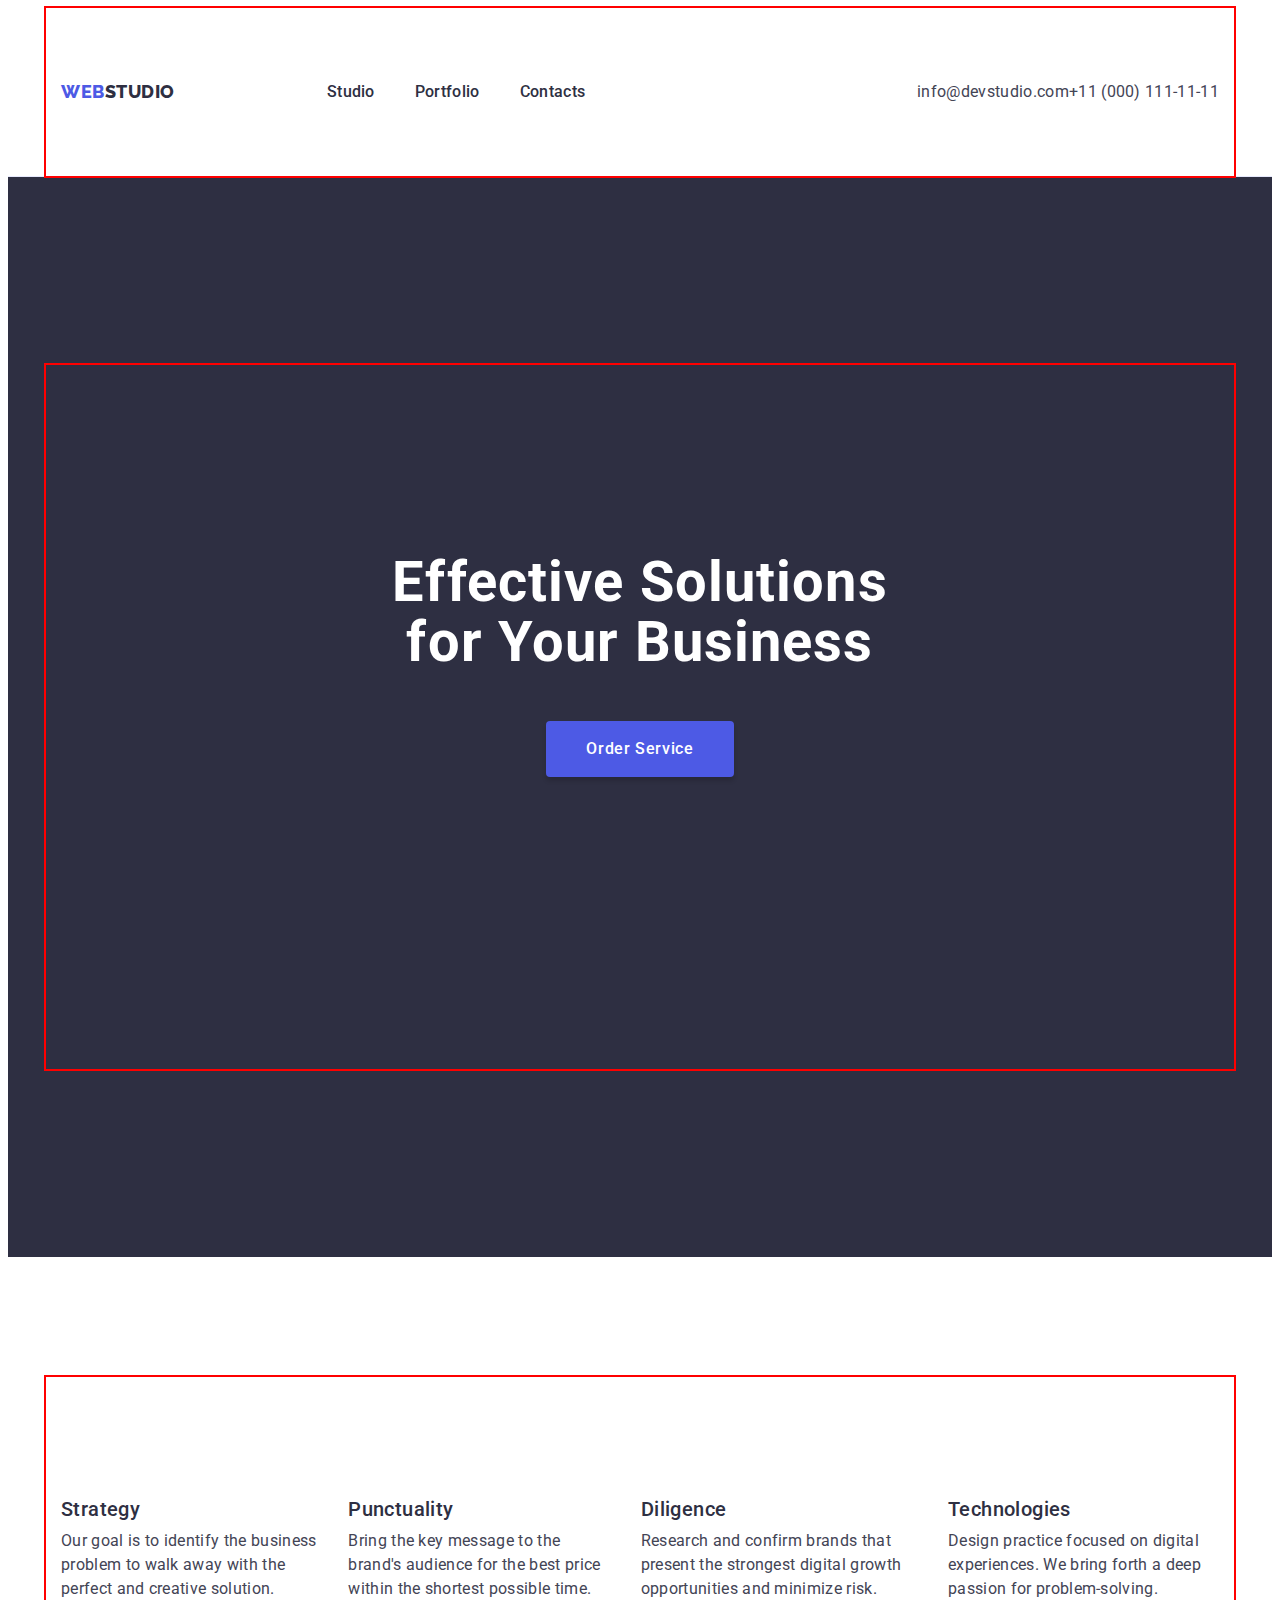
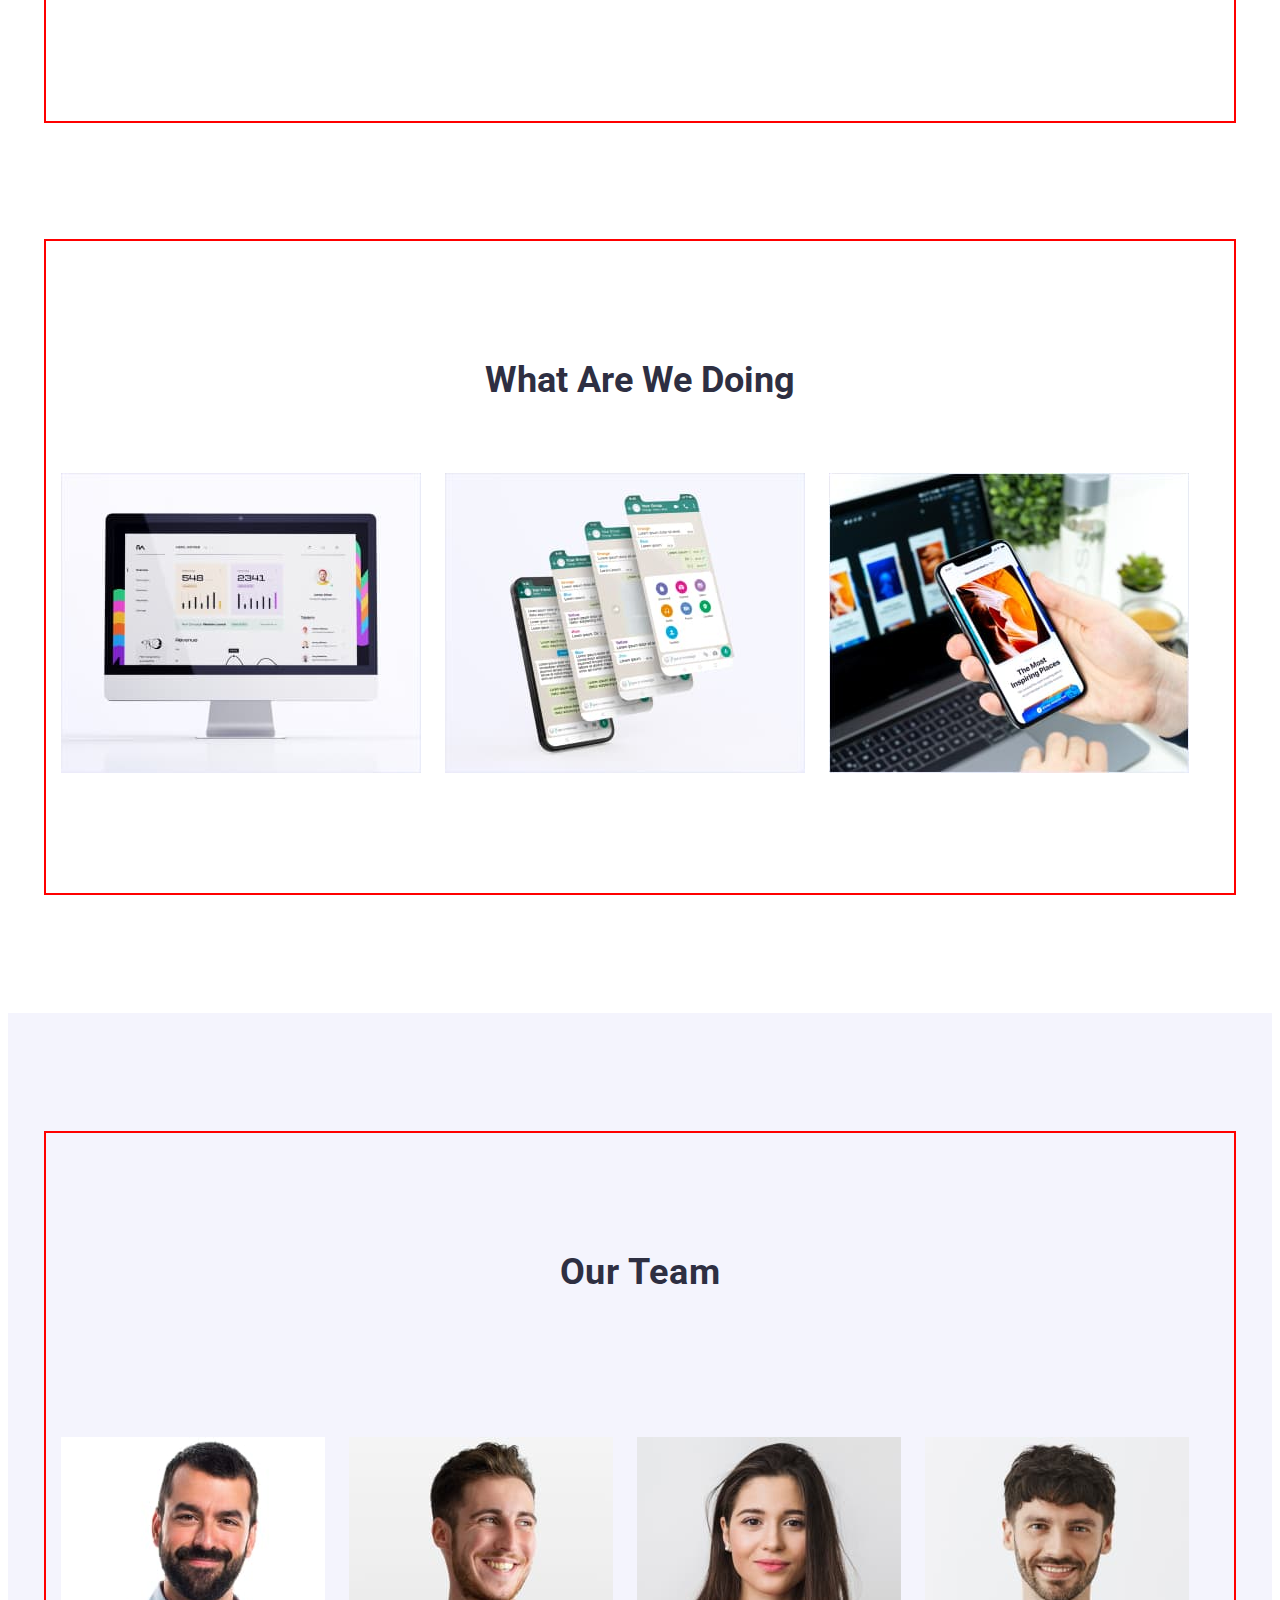
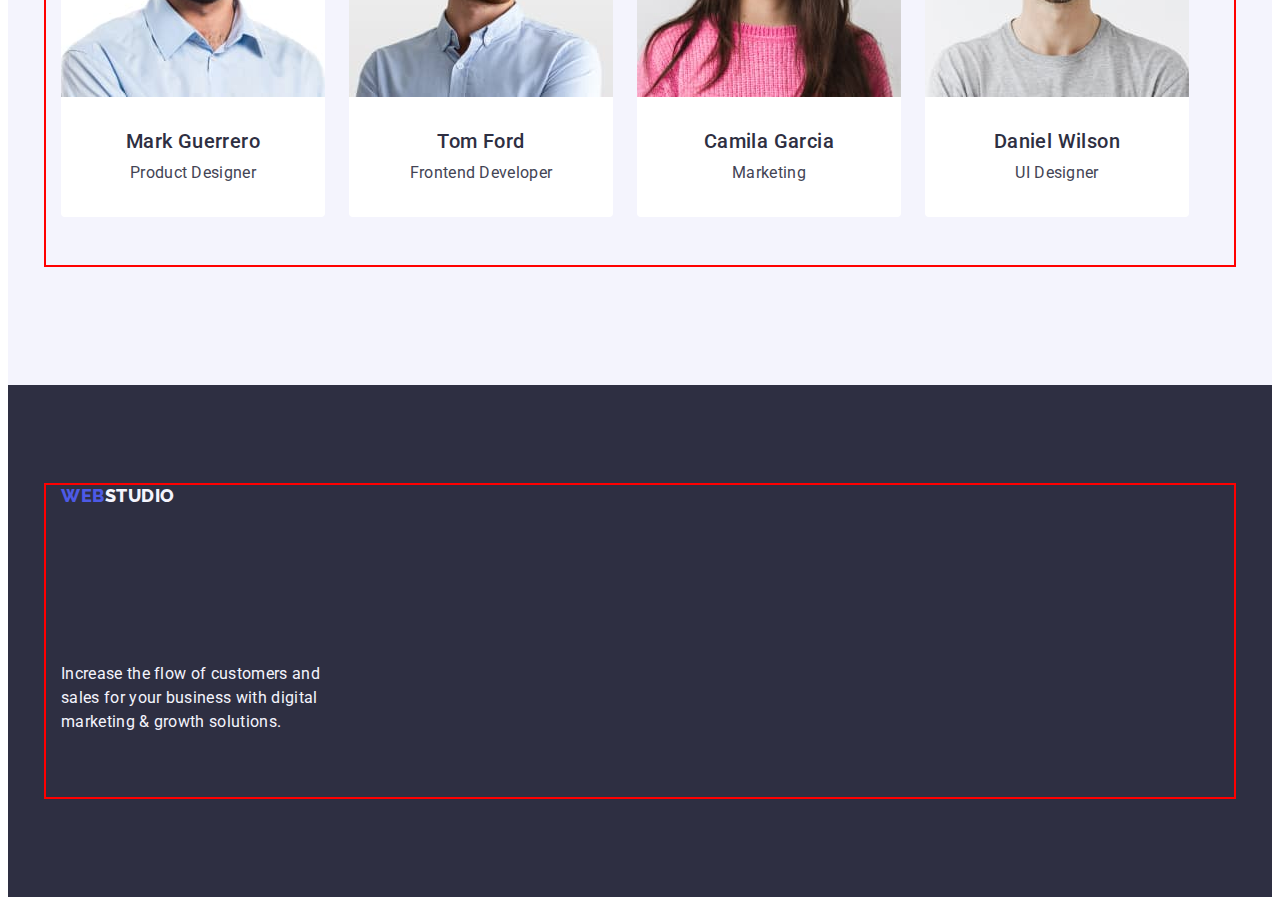
==== commit 41111db1: "gh" ====
--- a/index.html
+++ b/index.html
@@ -185,8 +185,10 @@
                 width="264"
                 height="260"
               />
-              <h3 class="teem-subtitle">Daniel Wilson</h3>
-              <p class="teem-text">UI Designer</p>
+              <div class="teem-job">
+                <h3 class="teem-subtitle">Daniel Wilson</h3>
+                <p class="teem-text">UI Designer</p>
+              </div>
             </li>
           </ul>
         </div>
--- a/css/styles.css
+++ b/css/styles.css
@@ -11,6 +11,10 @@
   font-family: "Roboto", sans-serif;
   color: var(--main-text-color);
   background-color: var(--hero-color);
+}
+
+img {
+  display: block;
 }
 
 p,
@@ -79,6 +83,7 @@
   display: flex;
   align-items: center;
   margin-right: 76px;
+  padding: 24px 0;
 }
 .header-logo:hover {
   color: var(--hover-color);
@@ -178,6 +183,7 @@
   border-radius: 4px;
   min-width: 169px;
   border: none;
+  height: 56px;
 }
 
 .hero-btn:hover {
